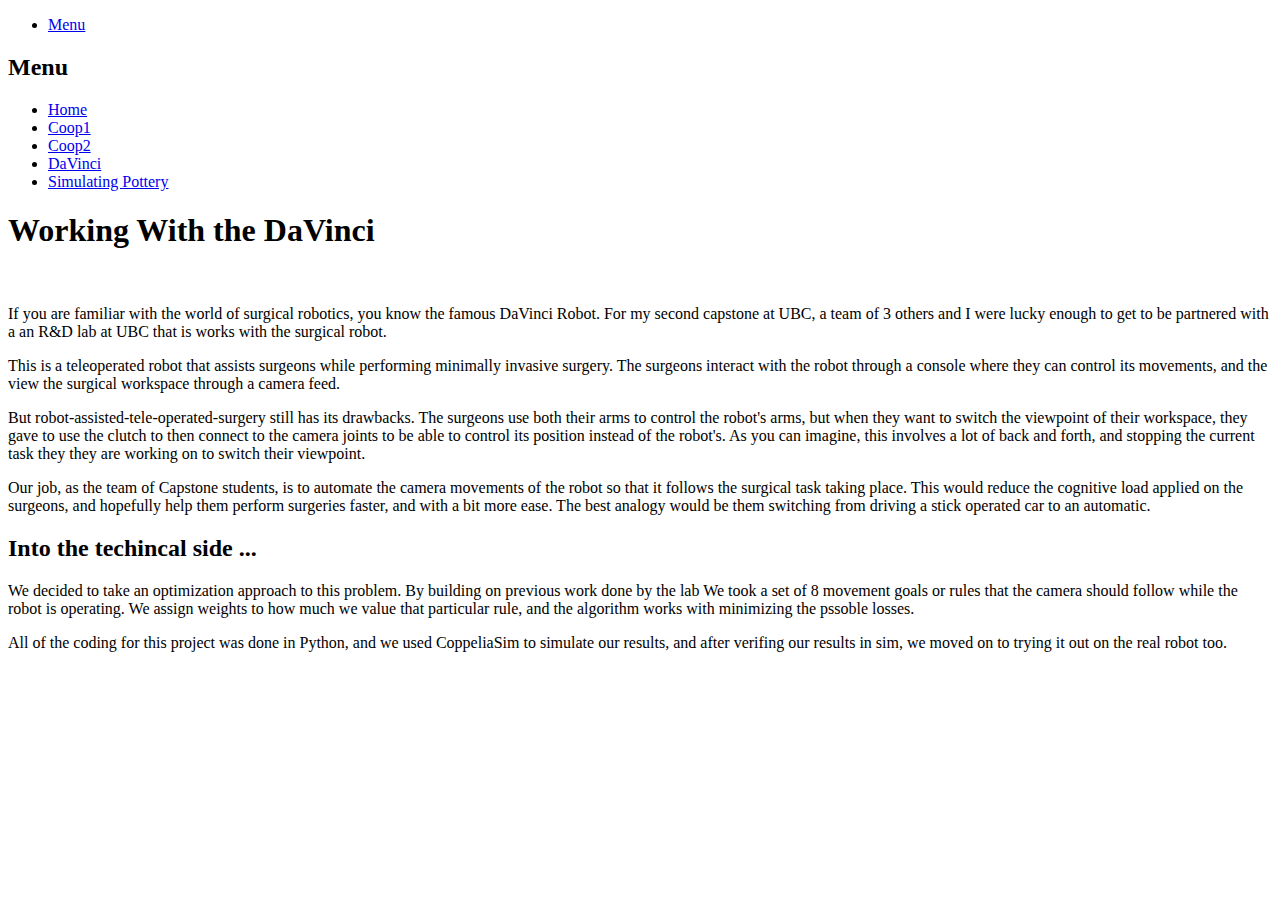
==== davinci.html @ befbf6a5 "Add files via upload" ====
<!DOCTYPE HTML>

<html>
	<head>
		<title>DaVinci</title>
		<meta charset="utf-8" />
		<meta name="viewport" content="width=device-width, initial-scale=1, user-scalable=no" />
		<link rel="stylesheet" href="assets/css/main.css" />
		<noscript><link rel="stylesheet" href="assets/css/noscript.css" /></noscript>
	</head>
	<body class="is-preload">
		<!-- Wrapper -->
			<div id="wrapper">

				<!-- Header -->
					<header id="header">
						<div class="inner">

								<!-- Nav -->
								<nav>
									<ul>
										<li><a href="#menu">Menu</a></li>
									</ul>
								</nav>

						</div>
					</header>

				<!-- Menu -->
				<nav id="menu">
					<h2>Menu</h2>
					<ul>
						<li><a href="index.html">Home</a></li>
						<li><a href="coop1.html">Coop1</a></li>
						<li><a href="coop2.html">Coop2</a></li>
						<li><a href="davinci.html">DaVinci</a></li>
						<li><a href="pottery.html">Simulating Pottery </a></li>
					</ul>
				</nav>

				<!-- Main -->
					<div id="main">
						<div class="inner">
							<h1>Working With the DaVinci </h1>
							<span class="image main"><img src="images/davinci.jpg" alt="" /></span>
							<p>If you are familiar with the world of surgical robotics, you know the famous DaVinci
                                Robot. For my second capstone at UBC, a team of 3 others and I were lucky enough to get to be 
                                partnered with a an R&D lab at UBC that is works with the surgical robot. 
                            </p>
							<p>This is a teleoperated robot that assists surgeons while performing minimally invasive surgery.
                                The surgeons interact with the robot through a console where they can control its movements, and 
                                the view the surgical workspace through a camera  feed. 
                            </p>
							<p>But robot-assisted-tele-operated-surgery still has its drawbacks. The surgeons use both their arms
                                to control the robot's arms, but when they want to switch the viewpoint of their workspace, they gave to 
                                use the clutch to then connect to the camera joints to be able to control its position instead of the robot's.
                                As you can imagine, this involves a lot of back and forth, and stopping the current task they they are working
                                on to switch their viewpoint. 
                            </p>
                            <p>Our job, as the team of Capstone students, is to automate the camera movements of the robot so that it follows
                                the surgical task taking place. This would reduce the cognitive load applied on the surgeons, and hopefully help them
                                perform surgeries faster, and with a bit more ease. The best analogy would be them switching from driving a stick operated car
                                to an automatic. 
                            </p>
                            <h2>Into the techincal side ... </h2>
                            <p> We decided to take an optimization approach to this problem. By building on previous work done by the lab 
                                We took a set of 8 movement goals or rules that the camera should follow while the robot is operating. We 
                                assign weights to how much we value that particular rule, and the algorithm works with minimizing the pssoble losses. </p>
                                <p> All of the coding for this project was done in Python, and we used CoppeliaSim to simulate our results, and 
                                    after verifing our results in sim, we moved on to trying it out on the real robot too.
                                </p>
						</div>
					</div>

				
			</div>

		<!-- Scripts -->
			<script src="assets/js/jquery.min.js"></script>
			<script src="assets/js/browser.min.js"></script>
			<script src="assets/js/breakpoints.min.js"></script>
			<script src="assets/js/util.js"></script>
			<script src="assets/js/main.js"></script>

	</body>
</html>
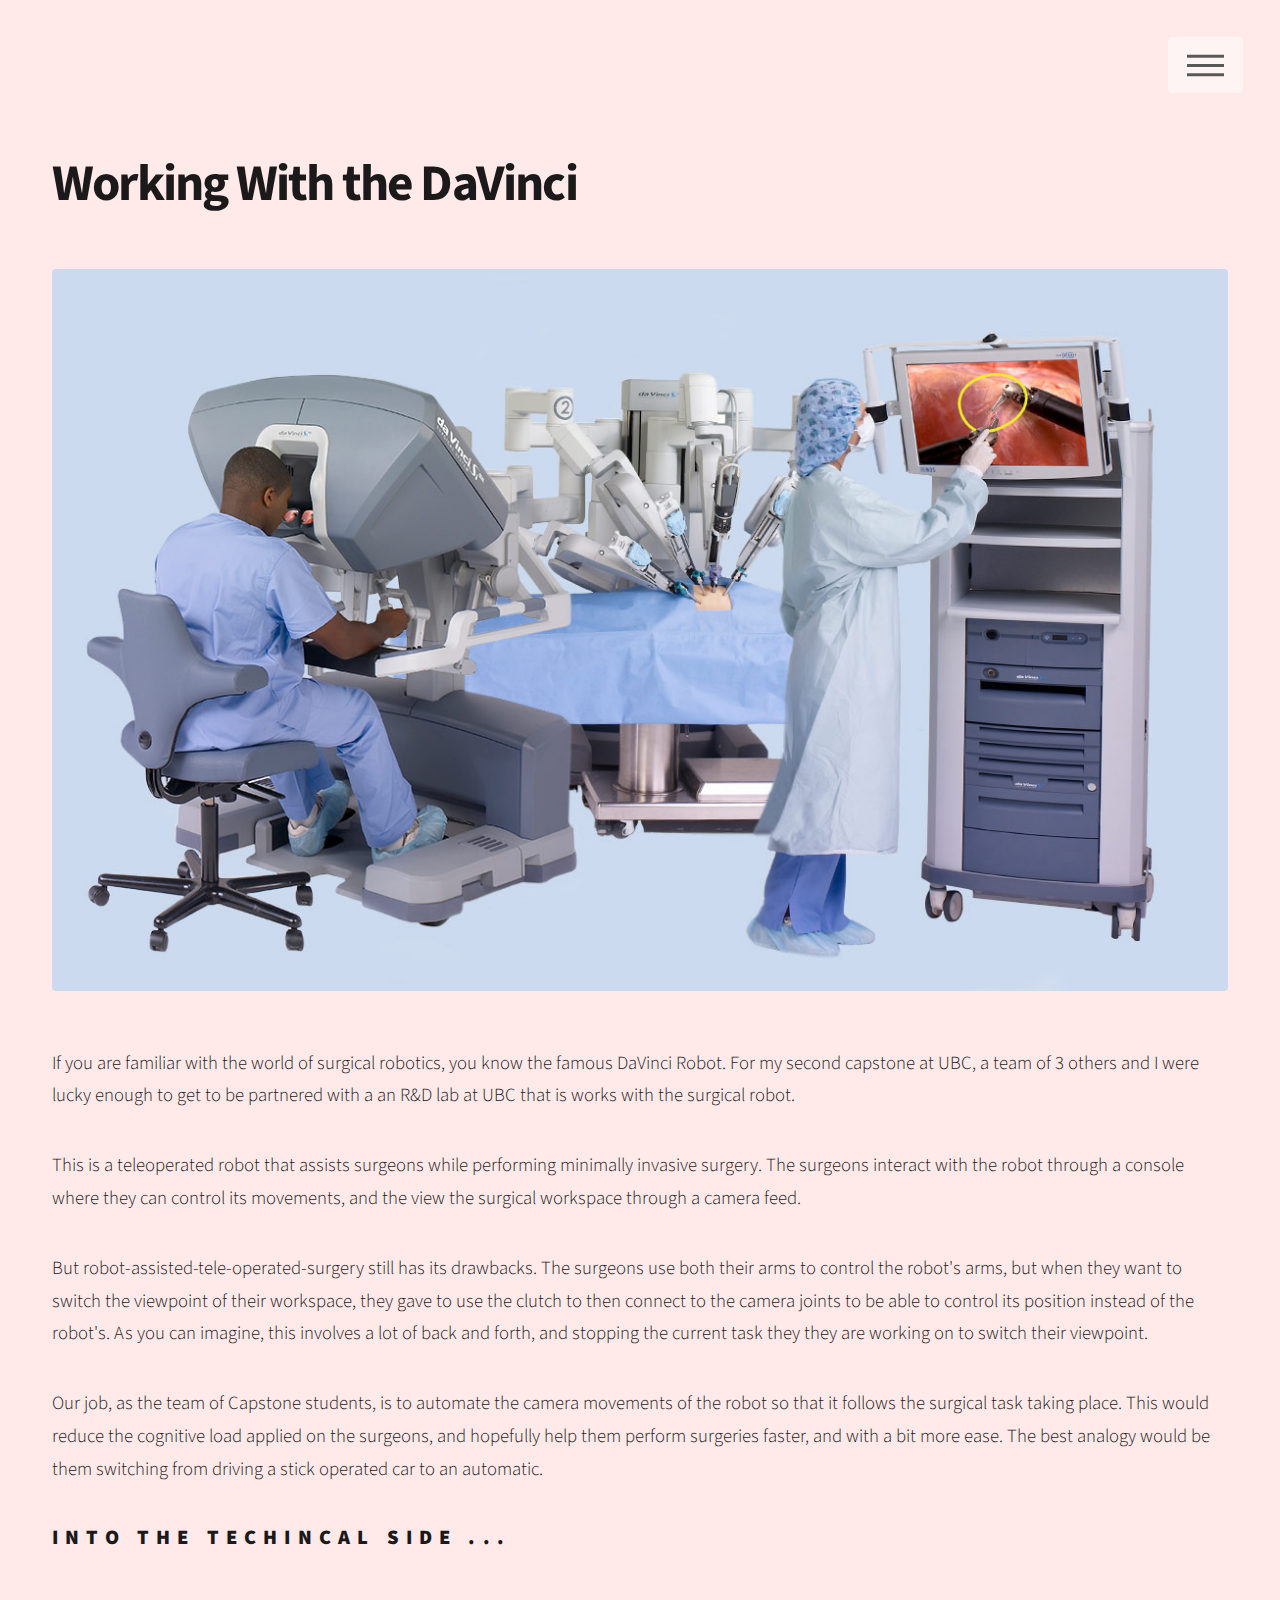
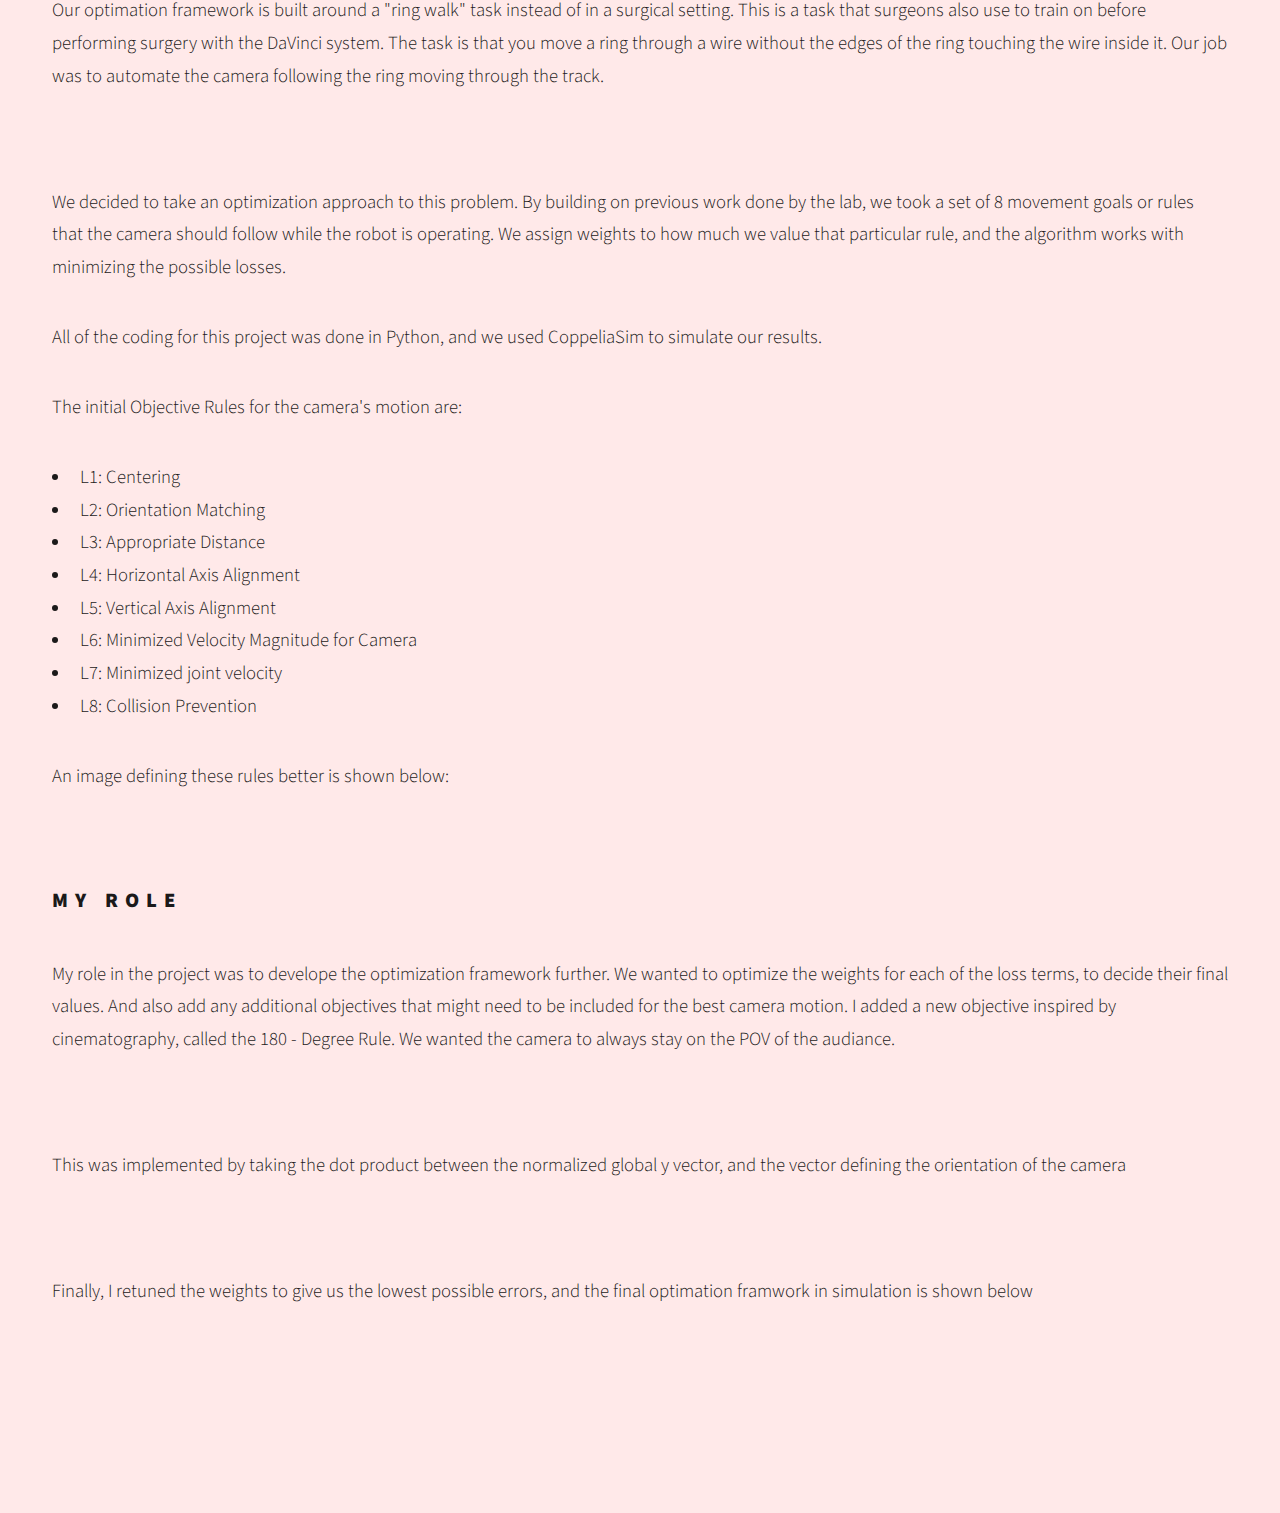
==== commit c9311346: "Add files via upload" ====
--- a/davinci.html
+++ b/davinci.html
@@ -63,12 +63,46 @@
                                 to an automatic. 
                             </p>
                             <h2>Into the techincal side ... </h2>
-                            <p> We decided to take an optimization approach to this problem. By building on previous work done by the lab 
-                                We took a set of 8 movement goals or rules that the camera should follow while the robot is operating. We 
-                                assign weights to how much we value that particular rule, and the algorithm works with minimizing the pssoble losses. </p>
-                                <p> All of the coding for this project was done in Python, and we used CoppeliaSim to simulate our results, and 
-                                    after verifing our results in sim, we moved on to trying it out on the real robot too.
+							<p> Our optimation framework is built around a "ring walk" task instead of in a surgical setting. This is a task that 
+								surgeons also use to train on before performing surgery with the DaVinci system. The task is that you move a ring 
+								through a wire without the edges of the ring touching the wire inside it. Our job was to automate the camera 
+								following the ring moving through the track. 
+							</p>
+							<span class="image main"><img src="images/ring_walk.svg" alt="" /></span>
+                            <p> We decided to take an optimization approach to this problem. By building on previous work done by the lab,  
+                                we took a set of 8 movement goals or rules that the camera should follow while the robot is operating. We 
+                                assign weights to how much we value that particular rule, and the algorithm works with minimizing the possible losses. </p>
+                                <p> All of the coding for this project was done in Python, and we used CoppeliaSim to simulate our results. </p>
+								<p>The initial Objective Rules for the camera's motion are:
+									<ul>
+										<li> L1: Centering</li>
+										<li> L2: Orientation Matching</li>
+										<li> L3: Appropriate Distance</li>
+										<li> L4: Horizontal Axis Alignment </li>
+										<li> L5: Vertical Axis Alignment</li>
+										<li> L6: Minimized Velocity Magnitude for Camera</li> 
+										<li> L7: Minimized joint velocity</li> 
+										<li> L8: Collision Prevention</li>
+									</ul>
+									<p> An image defining these rules better is shown below:</p>
+									<span class="image main"><img src="images/objectives.svg" alt="" /></span>
+							
+									
+									
                                 </p>
+								<h2>My Role </h2>
+								<p> My role in the project was to develope the optimization framework further. We wanted to optimize the weights
+									for each of the loss terms, to decide their final values. And also add any additional objectives that might
+									need to be included for the best camera motion. I added a new objective inspired by cinematography, called 
+									the 180 - Degree Rule.  We wanted the camera to always stay on the POV of the audiance. 
+									</p>
+									<span class="image main"><img src="images/180_degree.svg" alt="" /></span>
+								<p> This was implemented by taking the dot product between the normalized global y vector, and the vector defining
+									 the orientation of the camera</p>
+									 <span class="image main"><img src="images/dot_prod.svg" alt="" /></span>
+								<p> Finally, I retuned the weights to give us the lowest possible errors, and the final optimation framwork in 
+									simulation is shown below</p>
+									<span class="image main"><img src="images/overview.svg" alt="" /></span>
 						</div>
 					</div>
 
--- a/assets/css/main.css
+++ b/assets/css/main.css
@@ -0,0 +1,3347 @@
+@import url(fontawesome-all.min.css);
+@import url("https://fonts.googleapis.com/css?family=Source+Sans+Pro:300,700,900");
+
+/*
+	Phantom by HTML5 UP
+	html5up.net | @ajlkn
+	Free for personal and commercial use under the CCA 3.0 license (html5up.net/license)
+*/
+
+html, body, div, span, applet, object,
+iframe, h1, h2, h3, h4, h5, h6, p, blockquote,
+pre, a, abbr, acronym, address, big, cite,
+code, del, dfn, em, img, ins, kbd, q, s, samp,
+small, strike, strong, sub, sup, tt, var, b,
+u, i, center, dl, dt, dd, ol, ul, li, fieldset,
+form, label, legend, table, caption, tbody,
+tfoot, thead, tr, th, td, article, aside,
+canvas, details, embed, figure, figcaption,
+footer, header, hgroup, menu, nav, output, ruby,
+section, summary, time, mark, audio, video {
+	margin: 0;
+	padding: 0;
+	border: 0;
+	font-size: 70%;
+	font: inherit;
+	vertical-align: baseline;}
+
+article, aside, details, figcaption, figure,
+footer, header, hgroup, menu, nav, section {
+	display: block;}
+
+body {
+	line-height: 1;
+}
+
+ol, ul {
+	list-style: none;
+}
+
+blockquote, q {
+	quotes: none;
+}
+
+	blockquote:before, blockquote:after, q:before, q:after {
+		content: '';
+		content: none;
+	}
+
+table {
+	border-collapse: collapse;
+	border-spacing: 0;
+}
+
+body {
+	-webkit-text-size-adjust: none;
+}
+
+mark {
+	background-color: transparent;
+	color: inherit;
+}
+
+input::-moz-focus-inner {
+	border: 0;
+	padding: 0;
+}
+
+input, select, textarea {
+	-moz-appearance: none;
+	-webkit-appearance: none;
+	-ms-appearance: none;
+	appearance: none;
+}
+
+/* Basic */
+
+	@-ms-viewport {
+		width: device-width;
+	}
+
+	body {
+		-ms-overflow-style: scrollbar;
+	}
+
+	@media screen and (max-width: 480px) {
+
+		html, body {
+			min-width: 320px;
+		}
+
+	}
+
+	html {
+		box-sizing: border-box;
+	}
+
+	*, *:before, *:after {
+		box-sizing: inherit;
+	}
+
+	body {
+		background: #ffe9e9;
+	}
+
+		body.is-preload *, body.is-preload *:before, body.is-preload *:after {
+			-moz-animation: none !important;
+			-webkit-animation: none !important;
+			-ms-animation: none !important;
+			animation: none !important;
+			-moz-transition: none !important;
+			-webkit-transition: none !important;
+			-ms-transition: none !important;
+			transition: none !important;
+		}
+
+/* Type */
+
+	body, input, select, textarea {
+		color: #1b1919;
+		font-family: "Source Sans Pro", Helvetica, sans-serif;
+		font-size: 18pt;
+		font-weight: 300;
+		line-height: 1.75;
+	}
+
+		@media screen and (max-width: 1680px) {
+
+			body, input, select, textarea {
+				font-size: 16pt;
+			}
+
+		}
+
+		@media screen and (max-width: 1280px) {
+
+			body, input, select, textarea {
+				font-size: 14pt;
+			}
+
+		}
+
+	a {
+		-moz-transition: border-bottom-color 0.2s ease, color 0.2s ease;
+		-webkit-transition: border-bottom-color 0.2s ease, color 0.2s ease;
+		-ms-transition: border-bottom-color 0.2s ease, color 0.2s ease;
+		transition: border-bottom-color 0.2s ease, color 0.2s ease;
+		text-decoration: none;
+		color: #585858;
+		border-bottom: dotted 1px rgba(88, 88, 88, 0.5);
+	}
+
+		a:hover {
+			border-bottom-color: transparent;
+			color: #ffd3dd !important;
+		}
+
+	strong, b {
+		font-weight: 900;
+	}
+
+	em, i {
+		font-style: italic;
+	}
+
+	p {
+		margin: 0 0 2em 0;
+		font-size: 14pt;
+	}
+
+	h1 {
+		font-size: 2.75em;
+		font-weight: 700;
+		line-height: 1.3;
+		margin: 0 0 1em 0;
+		letter-spacing: -0.035em;
+	}
+
+		h1 a {
+			color: inherit;
+		}
+
+		@media screen and (max-width: 736px) {
+
+			h1 {
+				font-size: 2em;
+				margin: 0 0 1em 0;
+			}
+
+		}
+
+		@media screen and (max-width: 360px) {
+
+			h1 {
+				font-size: 1.75em;
+			}
+
+		}
+
+	h2, h3, h4, h5, h6 {
+		font-weight: 900;
+		line-height: 1.5;
+		margin: 0 0 2em 0;
+		text-transform: uppercase;
+		letter-spacing: 0.35em;
+	}
+
+		h2 a, h3 a, h4 a, h5 a, h6 a {
+			color: inherit;
+		}
+
+	h2 {
+		font-size: 1.1em;
+	}
+
+	h3 {
+		font-size: 1em;
+	}
+
+	h4 {
+		font-size: 0.8em;
+	}
+
+	h5 {
+		font-size: 0.8em;
+	}
+
+	h6 {
+		font-size: 0.8em;
+	}
+
+	@media screen and (max-width: 980px) {
+
+		h1 br, h2 br, h3 br, h4 br, h5 br, h6 br {
+			display: none;
+		}
+
+	}
+
+	@media screen and (max-width: 736px) {
+
+		h2 {
+			font-size: 1em;
+		}
+
+		h3 {
+			font-size: 0.8em;
+		}
+
+	}
+
+	sub {
+		font-size: 0.8em;
+		position: relative;
+		top: 0.5em;
+	}
+
+	sup {
+		font-size: 0.8em;
+		position: relative;
+		top: -0.5em;
+	}
+
+	blockquote {
+		border-left: solid 4px #c9c9c9;
+		font-style: italic;
+		margin: 0 0 2em 0;
+		padding: 0.5em 0 0.5em 2em;
+	}
+
+	code {
+		background: rgba(144, 144, 144, 0.075);
+		border-radius: 4px;
+		border: solid 1px #c9c9c9;
+		font-family: "Courier New", monospace;
+		font-size: 0.9em;
+		margin: 0 0.25em;
+		padding: 0.25em 0.65em;
+	}
+
+	pre {
+		-webkit-overflow-scrolling: touch;
+		font-family: "Courier New", monospace;
+		font-size: 0.9em;
+		margin: 0 0 2em 0;
+	}
+
+		pre code {
+			display: block;
+			line-height: 1.75;
+			padding: 1em 1.5em;
+			overflow-x: auto;
+		}
+
+	hr {
+		border: 0;
+		border-bottom: solid 1px #c9c9c9;
+		margin: 2em 0;
+	}
+
+		hr.major {
+			margin: 3em 0;
+		}
+
+	.align-left {
+		text-align: left;
+	}
+
+	.align-center {
+		text-align: center;
+	}
+
+	.align-right {
+		text-align: right;
+	}
+
+/* Row */
+
+	.row {
+		display: flex;
+		flex-wrap: wrap;
+		box-sizing: border-box;
+		align-items: stretch;
+	}
+
+		.row > * {
+			box-sizing: border-box;
+		}
+
+		.row.gtr-uniform > * > :last-child {
+			margin-bottom: 0;
+		}
+
+		.row.aln-left {
+			justify-content: flex-start;
+		}
+
+		.row.aln-center {
+			justify-content: center;
+		}
+
+		.row.aln-right {
+			justify-content: flex-end;
+		}
+
+		.row.aln-top {
+			align-items: flex-start;
+		}
+
+		.row.aln-middle {
+			align-items: center;
+		}
+
+		.row.aln-bottom {
+			align-items: flex-end;
+		}
+
+		.row > .imp {
+			order: -1;
+		}
+
+		.row > .col-1 {
+			width: 8.33333%;
+		}
+
+		.row > .off-1 {
+			margin-left: 8.33333%;
+		}
+
+		.row > .col-2 {
+			width: 16.66667%;
+		}
+
+		.row > .off-2 {
+			margin-left: 16.66667%;
+		}
+
+		.row > .col-3 {
+			width: 25%;
+		}
+
+		.row > .off-3 {
+			margin-left: 25%;
+		}
+
+		.row > .col-4 {
+			width: 33.33333%;
+		}
+
+		.row > .off-4 {
+			margin-left: 33.33333%;
+		}
+
+		.row > .col-5 {
+			width: 41.66667%;
+		}
+
+		.row > .off-5 {
+			margin-left: 41.66667%;
+		}
+
+		.row > .col-6 {
+			width: 50%;
+		}
+
+		.row > .off-6 {
+			margin-left: 50%;
+		}
+
+		.row > .col-7 {
+			width: 58.33333%;
+		}
+
+		.row > .off-7 {
+			margin-left: 58.33333%;
+		}
+
+		.row > .col-8 {
+			width: 66.66667%;
+		}
+
+		.row > .off-8 {
+			margin-left: 66.66667%;
+		}
+
+		.row > .col-9 {
+			width: 75%;
+		}
+
+		.row > .off-9 {
+			margin-left: 75%;
+		}
+
+		.row > .col-10 {
+			width: 83.33333%;
+		}
+
+		.row > .off-10 {
+			margin-left: 83.33333%;
+		}
+
+		.row > .col-11 {
+			width: 91.66667%;
+		}
+
+		.row > .off-11 {
+			margin-left: 91.66667%;
+		}
+
+		.row > .col-12 {
+			width: 100%;
+		}
+
+		.row > .off-12 {
+			margin-left: 100%;
+		}
+
+		.row.gtr-0 {
+			margin-top: 0;
+			margin-left: 0em;
+		}
+
+			.row.gtr-0 > * {
+				padding: 0 0 0 0em;
+			}
+
+			.row.gtr-0.gtr-uniform {
+				margin-top: 0em;
+			}
+
+				.row.gtr-0.gtr-uniform > * {
+					padding-top: 0em;
+				}
+
+		.row.gtr-25 {
+			margin-top: 0;
+			margin-left: -0.5em;
+		}
+
+			.row.gtr-25 > * {
+				padding: 0 0 0 0.5em;
+			}
+
+			.row.gtr-25.gtr-uniform {
+				margin-top: -0.5em;
+			}
+
+				.row.gtr-25.gtr-uniform > * {
+					padding-top: 0.5em;
+				}
+
+		.row.gtr-50 {
+			margin-top: 0;
+			margin-left: -1em;
+		}
+
+			.row.gtr-50 > * {
+				padding: 0 0 0 1em;
+			}
+
+			.row.gtr-50.gtr-uniform {
+				margin-top: -1em;
+			}
+
+				.row.gtr-50.gtr-uniform > * {
+					padding-top: 1em;
+				}
+
+		.row {
+			margin-top: 0;
+			margin-left: -2em;
+		}
+
+			.row > * {
+				padding: 0 0 0 2em;
+			}
+
+			.row.gtr-uniform {
+				margin-top: -2em;
+			}
+
+				.row.gtr-uniform > * {
+					padding-top: 2em;
+				}
+
+		.row.gtr-150 {
+			margin-top: 0;
+			margin-left: -3em;
+		}
+
+			.row.gtr-150 > * {
+				padding: 0 0 0 3em;
+			}
+
+			.row.gtr-150.gtr-uniform {
+				margin-top: -3em;
+			}
+
+				.row.gtr-150.gtr-uniform > * {
+					padding-top: 3em;
+				}
+
+		.row.gtr-200 {
+			margin-top: 0;
+			margin-left: -4em;
+		}
+
+			.row.gtr-200 > * {
+				padding: 0 0 0 4em;
+			}
+
+			.row.gtr-200.gtr-uniform {
+				margin-top: -4em;
+			}
+
+				.row.gtr-200.gtr-uniform > * {
+					padding-top: 4em;
+				}
+
+		@media screen and (max-width: 1680px) {
+
+			.row {
+				display: flex;
+				flex-wrap: wrap;
+				box-sizing: border-box;
+				align-items: stretch;
+			}
+
+				.row > * {
+					box-sizing: border-box;
+				}
+
+				.row.gtr-uniform > * > :last-child {
+					margin-bottom: 0;
+				}
+
+				.row.aln-left {
+					justify-content: flex-start;
+				}
+
+				.row.aln-center {
+					justify-content: center;
+				}
+
+				.row.aln-right {
+					justify-content: flex-end;
+				}
+
+				.row.aln-top {
+					align-items: flex-start;
+				}
+
+				.row.aln-middle {
+					align-items: center;
+				}
+
+				.row.aln-bottom {
+					align-items: flex-end;
+				}
+
+				.row > .imp-xlarge {
+					order: -1;
+				}
+
+				.row > .col-1-xlarge {
+					width: 8.33333%;
+				}
+
+				.row > .off-1-xlarge {
+					margin-left: 8.33333%;
+				}
+
+				.row > .col-2-xlarge {
+					width: 16.66667%;
+				}
+
+				.row > .off-2-xlarge {
+					margin-left: 16.66667%;
+				}
+
+				.row > .col-3-xlarge {
+					width: 25%;
+				}
+
+				.row > .off-3-xlarge {
+					margin-left: 25%;
+				}
+
+				.row > .col-4-xlarge {
+					width: 33.33333%;
+				}
+
+				.row > .off-4-xlarge {
+					margin-left: 33.33333%;
+				}
+
+				.row > .col-5-xlarge {
+					width: 41.66667%;
+				}
+
+				.row > .off-5-xlarge {
+					margin-left: 41.66667%;
+				}
+
+				.row > .col-6-xlarge {
+					width: 50%;
+				}
+
+				.row > .off-6-xlarge {
+					margin-left: 50%;
+				}
+
+				.row > .col-7-xlarge {
+					width: 58.33333%;
+				}
+
+				.row > .off-7-xlarge {
+					margin-left: 58.33333%;
+				}
+
+				.row > .col-8-xlarge {
+					width: 66.66667%;
+				}
+
+				.row > .off-8-xlarge {
+					margin-left: 66.66667%;
+				}
+
+				.row > .col-9-xlarge {
+					width: 75%;
+				}
+
+				.row > .off-9-xlarge {
+					margin-left: 75%;
+				}
+
+				.row > .col-10-xlarge {
+					width: 83.33333%;
+				}
+
+				.row > .off-10-xlarge {
+					margin-left: 83.33333%;
+				}
+
+				.row > .col-11-xlarge {
+					width: 91.66667%;
+				}
+
+				.row > .off-11-xlarge {
+					margin-left: 91.66667%;
+				}
+
+				.row > .col-12-xlarge {
+					width: 100%;
+				}
+
+				.row > .off-12-xlarge {
+					margin-left: 100%;
+				}
+
+				.row.gtr-0 {
+					margin-top: 0;
+					margin-left: 0em;
+				}
+
+					.row.gtr-0 > * {
+						padding: 0 0 0 0em;
+					}
+
+					.row.gtr-0.gtr-uniform {
+						margin-top: 0em;
+					}
+
+						.row.gtr-0.gtr-uniform > * {
+							padding-top: 0em;
+						}
+
+				.row.gtr-25 {
+					margin-top: 0;
+					margin-left: -0.5em;
+				}
+
+					.row.gtr-25 > * {
+						padding: 0 0 0 0.5em;
+					}
+
+					.row.gtr-25.gtr-uniform {
+						margin-top: -0.5em;
+					}
+
+						.row.gtr-25.gtr-uniform > * {
+							padding-top: 0.5em;
+						}
+
+				.row.gtr-50 {
+					margin-top: 0;
+					margin-left: -1em;
+				}
+
+					.row.gtr-50 > * {
+						padding: 0 0 0 1em;
+					}
+
+					.row.gtr-50.gtr-uniform {
+						margin-top: -1em;
+					}
+
+						.row.gtr-50.gtr-uniform > * {
+							padding-top: 1em;
+						}
+
+				.row {
+					margin-top: 0;
+					margin-left: -2em;
+				}
+
+					.row > * {
+						padding: 0 0 0 2em;
+					}
+
+					.row.gtr-uniform {
+						margin-top: -2em;
+					}
+
+						.row.gtr-uniform > * {
+							padding-top: 2em;
+						}
+
+				.row.gtr-150 {
+					margin-top: 0;
+					margin-left: -3em;
+				}
+
+					.row.gtr-150 > * {
+						padding: 0 0 0 3em;
+					}
+
+					.row.gtr-150.gtr-uniform {
+						margin-top: -3em;
+					}
+
+						.row.gtr-150.gtr-uniform > * {
+							padding-top: 3em;
+						}
+
+				.row.gtr-200 {
+					margin-top: 0;
+					margin-left: -4em;
+				}
+
+					.row.gtr-200 > * {
+						padding: 0 0 0 4em;
+					}
+
+					.row.gtr-200.gtr-uniform {
+						margin-top: -4em;
+					}
+
+						.row.gtr-200.gtr-uniform > * {
+							padding-top: 4em;
+						}
+
+		}
+
+		@media screen and (max-width: 1280px) {
+
+			.row {
+				display: flex;
+				flex-wrap: wrap;
+				box-sizing: border-box;
+				align-items: stretch;
+			}
+
+				.row > * {
+					box-sizing: border-box;
+				}
+
+				.row.gtr-uniform > * > :last-child {
+					margin-bottom: 0;
+				}
+
+				.row.aln-left {
+					justify-content: flex-start;
+				}
+
+				.row.aln-center {
+					justify-content: center;
+				}
+
+				.row.aln-right {
+					justify-content: flex-end;
+				}
+
+				.row.aln-top {
+					align-items: flex-start;
+				}
+
+				.row.aln-middle {
+					align-items: center;
+				}
+
+				.row.aln-bottom {
+					align-items: flex-end;
+				}
+
+				.row > .imp-large {
+					order: -1;
+				}
+
+				.row > .col-1-large {
+					width: 8.33333%;
+				}
+
+				.row > .off-1-large {
+					margin-left: 8.33333%;
+				}
+
+				.row > .col-2-large {
+					width: 16.66667%;
+				}
+
+				.row > .off-2-large {
+					margin-left: 16.66667%;
+				}
+
+				.row > .col-3-large {
+					width: 25%;
+				}
+
+				.row > .off-3-large {
+					margin-left: 25%;
+				}
+
+				.row > .col-4-large {
+					width: 33.33333%;
+				}
+
+				.row > .off-4-large {
+					margin-left: 33.33333%;
+				}
+
+				.row > .col-5-large {
+					width: 41.66667%;
+				}
+
+				.row > .off-5-large {
+					margin-left: 41.66667%;
+				}
+
+				.row > .col-6-large {
+					width: 50%;
+				}
+
+				.row > .off-6-large {
+					margin-left: 50%;
+				}
+
+				.row > .col-7-large {
+					width: 58.33333%;
+				}
+
+				.row > .off-7-large {
+					margin-left: 58.33333%;
+				}
+
+				.row > .col-8-large {
+					width: 66.66667%;
+				}
+
+				.row > .off-8-large {
+					margin-left: 66.66667%;
+				}
+
+				.row > .col-9-large {
+					width: 75%;
+				}
+
+				.row > .off-9-large {
+					margin-left: 75%;
+				}
+
+				.row > .col-10-large {
+					width: 83.33333%;
+				}
+
+				.row > .off-10-large {
+					margin-left: 83.33333%;
+				}
+
+				.row > .col-11-large {
+					width: 91.66667%;
+				}
+
+				.row > .off-11-large {
+					margin-left: 91.66667%;
+				}
+
+				.row > .col-12-large {
+					width: 100%;
+				}
+
+				.row > .off-12-large {
+					margin-left: 100%;
+				}
+
+				.row.gtr-0 {
+					margin-top: 0;
+					margin-left: 0em;
+				}
+
+					.row.gtr-0 > * {
+						padding: 0 0 0 0em;
+					}
+
+					.row.gtr-0.gtr-uniform {
+						margin-top: 0em;
+					}
+
+						.row.gtr-0.gtr-uniform > * {
+							padding-top: 0em;
+						}
+
+				.row.gtr-25 {
+					margin-top: 0;
+					margin-left: -0.5em;
+				}
+
+					.row.gtr-25 > * {
+						padding: 0 0 0 0.5em;
+					}
+
+					.row.gtr-25.gtr-uniform {
+						margin-top: -0.5em;
+					}
+
+						.row.gtr-25.gtr-uniform > * {
+							padding-top: 0.5em;
+						}
+
+				.row.gtr-50 {
+					margin-top: 0;
+					margin-left: -1em;
+				}
+
+					.row.gtr-50 > * {
+						padding: 0 0 0 1em;
+					}
+
+					.row.gtr-50.gtr-uniform {
+						margin-top: -1em;
+					}
+
+						.row.gtr-50.gtr-uniform > * {
+							padding-top: 1em;
+						}
+
+				.row {
+					margin-top: 0;
+					margin-left: -2em;
+				}
+
+					.row > * {
+						padding: 0 0 0 2em;
+					}
+
+					.row.gtr-uniform {
+						margin-top: -2em;
+					}
+
+						.row.gtr-uniform > * {
+							padding-top: 2em;
+						}
+
+				.row.gtr-150 {
+					margin-top: 0;
+					margin-left: -3em;
+				}
+
+					.row.gtr-150 > * {
+						padding: 0 0 0 3em;
+					}
+
+					.row.gtr-150.gtr-uniform {
+						margin-top: -3em;
+					}
+
+						.row.gtr-150.gtr-uniform > * {
+							padding-top: 3em;
+						}
+
+				.row.gtr-200 {
+					margin-top: 0;
+					margin-left: -4em;
+				}
+
+					.row.gtr-200 > * {
+						padding: 0 0 0 4em;
+					}
+
+					.row.gtr-200.gtr-uniform {
+						margin-top: -4em;
+					}
+
+						.row.gtr-200.gtr-uniform > * {
+							padding-top: 4em;
+						}
+
+		}
+
+		@media screen and (max-width: 980px) {
+
+			.row {
+				display: flex;
+				flex-wrap: wrap;
+				box-sizing: border-box;
+				align-items: stretch;
+			}
+
+				.row > * {
+					box-sizing: border-box;
+				}
+
+				.row.gtr-uniform > * > :last-child {
+					margin-bottom: 0;
+				}
+
+				.row.aln-left {
+					justify-content: flex-start;
+				}
+
+				.row.aln-center {
+					justify-content: center;
+				}
+
+				.row.aln-right {
+					justify-content: flex-end;
+				}
+
+				.row.aln-top {
+					align-items: flex-start;
+				}
+
+				.row.aln-middle {
+					align-items: center;
+				}
+
+				.row.aln-bottom {
+					align-items: flex-end;
+				}
+
+				.row > .imp-medium {
+					order: -1;
+				}
+
+				.row > .col-1-medium {
+					width: 8.33333%;
+				}
+
+				.row > .off-1-medium {
+					margin-left: 8.33333%;
+				}
+
+				.row > .col-2-medium {
+					width: 16.66667%;
+				}
+
+				.row > .off-2-medium {
+					margin-left: 16.66667%;
+				}
+
+				.row > .col-3-medium {
+					width: 25%;
+				}
+
+				.row > .off-3-medium {
+					margin-left: 25%;
+				}
+
+				.row > .col-4-medium {
+					width: 33.33333%;
+				}
+
+				.row > .off-4-medium {
+					margin-left: 33.33333%;
+				}
+
+				.row > .col-5-medium {
+					width: 41.66667%;
+				}
+
+				.row > .off-5-medium {
+					margin-left: 41.66667%;
+				}
+
+				.row > .col-6-medium {
+					width: 50%;
+				}
+
+				.row > .off-6-medium {
+					margin-left: 50%;
+				}
+
+				.row > .col-7-medium {
+					width: 58.33333%;
+				}
+
+				.row > .off-7-medium {
+					margin-left: 58.33333%;
+				}
+
+				.row > .col-8-medium {
+					width: 66.66667%;
+				}
+
+				.row > .off-8-medium {
+					margin-left: 66.66667%;
+				}
+
+				.row > .col-9-medium {
+					width: 75%;
+				}
+
+				.row > .off-9-medium {
+					margin-left: 75%;
+				}
+
+				.row > .col-10-medium {
+					width: 83.33333%;
+				}
+
+				.row > .off-10-medium {
+					margin-left: 83.33333%;
+				}
+
+				.row > .col-11-medium {
+					width: 91.66667%;
+				}
+
+				.row > .off-11-medium {
+					margin-left: 91.66667%;
+				}
+
+				.row > .col-12-medium {
+					width: 100%;
+				}
+
+				.row > .off-12-medium {
+					margin-left: 100%;
+				}
+
+				.row.gtr-0 {
+					margin-top: 0;
+					margin-left: 0em;
+				}
+
+					.row.gtr-0 > * {
+						padding: 0 0 0 0em;
+					}
+
+					.row.gtr-0.gtr-uniform {
+						margin-top: 0em;
+					}
+
+						.row.gtr-0.gtr-uniform > * {
+							padding-top: 0em;
+						}
+
+				.row.gtr-25 {
+					margin-top: 0;
+					margin-left: -0.375em;
+				}
+
+					.row.gtr-25 > * {
+						padding: 0 0 0 0.375em;
+					}
+
+					.row.gtr-25.gtr-uniform {
+						margin-top: -0.375em;
+					}
+
+						.row.gtr-25.gtr-uniform > * {
+							padding-top: 0.375em;
+						}
+
+				.row.gtr-50 {
+					margin-top: 0;
+					margin-left: -0.75em;
+				}
+
+					.row.gtr-50 > * {
+						padding: 0 0 0 0.75em;
+					}
+
+					.row.gtr-50.gtr-uniform {
+						margin-top: -0.75em;
+					}
+
+						.row.gtr-50.gtr-uniform > * {
+							padding-top: 0.75em;
+						}
+
+				.row {
+					margin-top: 0;
+					margin-left: -1.5em;
+				}
+
+					.row > * {
+						padding: 0 0 0 1.5em;
+					}
+
+					.row.gtr-uniform {
+						margin-top: -1.5em;
+					}
+
+						.row.gtr-uniform > * {
+							padding-top: 1.5em;
+						}
+
+				.row.gtr-150 {
+					margin-top: 0;
+					margin-left: -2.25em;
+				}
+
+					.row.gtr-150 > * {
+						padding: 0 0 0 2.25em;
+					}
+
+					.row.gtr-150.gtr-uniform {
+						margin-top: -2.25em;
+					}
+
+						.row.gtr-150.gtr-uniform > * {
+							padding-top: 2.25em;
+						}
+
+				.row.gtr-200 {
+					margin-top: 0;
+					margin-left: -3em;
+				}
+
+					.row.gtr-200 > * {
+						padding: 0 0 0 3em;
+					}
+
+					.row.gtr-200.gtr-uniform {
+						margin-top: -3em;
+					}
+
+						.row.gtr-200.gtr-uniform > * {
+							padding-top: 3em;
+						}
+
+		}
+
+		@media screen and (max-width: 736px) {
+
+			.row {
+				display: flex;
+				flex-wrap: wrap;
+				box-sizing: border-box;
+				align-items: stretch;
+			}
+
+				.row > * {
+					box-sizing: border-box;
+				}
+
+				.row.gtr-uniform > * > :last-child {
+					margin-bottom: 0;
+				}
+
+				.row.aln-left {
+					justify-content: flex-start;
+				}
+
+				.row.aln-center {
+					justify-content: center;
+				}
+
+				.row.aln-right {
+					justify-content: flex-end;
+				}
+
+				.row.aln-top {
+					align-items: flex-start;
+				}
+
+				.row.aln-middle {
+					align-items: center;
+				}
+
+				.row.aln-bottom {
+					align-items: flex-end;
+				}
+
+				.row > .imp-small {
+					order: -1;
+				}
+
+				.row > .col-1-small {
+					width: 8.33333%;
+				}
+
+				.row > .off-1-small {
+					margin-left: 8.33333%;
+				}
+
+				.row > .col-2-small {
+					width: 16.66667%;
+				}
+
+				.row > .off-2-small {
+					margin-left: 16.66667%;
+				}
+
+				.row > .col-3-small {
+					width: 25%;
+				}
+
+				.row > .off-3-small {
+					margin-left: 25%;
+				}
+
+				.row > .col-4-small {
+					width: 33.33333%;
+				}
+
+				.row > .off-4-small {
+					margin-left: 33.33333%;
+				}
+
+				.row > .col-5-small {
+					width: 41.66667%;
+				}
+
+				.row > .off-5-small {
+					margin-left: 41.66667%;
+				}
+
+				.row > .col-6-small {
+					width: 50%;
+				}
+
+				.row > .off-6-small {
+					margin-left: 50%;
+				}
+
+				.row > .col-7-small {
+					width: 58.33333%;
+				}
+
+				.row > .off-7-small {
+					margin-left: 58.33333%;
+				}
+
+				.row > .col-8-small {
+					width: 66.66667%;
+				}
+
+				.row > .off-8-small {
+					margin-left: 66.66667%;
+				}
+
+				.row > .col-9-small {
+					width: 75%;
+				}
+
+				.row > .off-9-small {
+					margin-left: 75%;
+				}
+
+				.row > .col-10-small {
+					width: 83.33333%;
+				}
+
+				.row > .off-10-small {
+					margin-left: 83.33333%;
+				}
+
+				.row > .col-11-small {
+					width: 91.66667%;
+				}
+
+				.row > .off-11-small {
+					margin-left: 91.66667%;
+				}
+
+				.row > .col-12-small {
+					width: 100%;
+				}
+
+				.row > .off-12-small {
+					margin-left: 100%;
+				}
+
+				.row.gtr-0 {
+					margin-top: 0;
+					margin-left: 0em;
+				}
+
+					.row.gtr-0 > * {
+						padding: 0 0 0 0em;
+					}
+
+					.row.gtr-0.gtr-uniform {
+						margin-top: 0em;
+					}
+
+						.row.gtr-0.gtr-uniform > * {
+							padding-top: 0em;
+						}
+
+				.row.gtr-25 {
+					margin-top: 0;
+					margin-left: -0.25em;
+				}
+
+					.row.gtr-25 > * {
+						padding: 0 0 0 0.25em;
+					}
+
+					.row.gtr-25.gtr-uniform {
+						margin-top: -0.25em;
+					}
+
+						.row.gtr-25.gtr-uniform > * {
+							padding-top: 0.25em;
+						}
+
+				.row.gtr-50 {
+					margin-top: 0;
+					margin-left: -0.5em;
+				}
+
+					.row.gtr-50 > * {
+						padding: 0 0 0 0.5em;
+					}
+
+					.row.gtr-50.gtr-uniform {
+						margin-top: -0.5em;
+					}
+
+						.row.gtr-50.gtr-uniform > * {
+							padding-top: 0.5em;
+						}
+
+				.row {
+					margin-top: 0;
+					margin-left: -1em;
+				}
+
+					.row > * {
+						padding: 0 0 0 1em;
+					}
+
+					.row.gtr-uniform {
+						margin-top: -1em;
+					}
+
+						.row.gtr-uniform > * {
+							padding-top: 1em;
+						}
+
+				.row.gtr-150 {
+					margin-top: 0;
+					margin-left: -1.5em;
+				}
+
+					.row.gtr-150 > * {
+						padding: 0 0 0 1.5em;
+					}
+
+					.row.gtr-150.gtr-uniform {
+						margin-top: -1.5em;
+					}
+
+						.row.gtr-150.gtr-uniform > * {
+							padding-top: 1.5em;
+						}
+
+				.row.gtr-200 {
+					margin-top: 0;
+					margin-left: -2em;
+				}
+
+					.row.gtr-200 > * {
+						padding: 0 0 0 2em;
+					}
+
+					.row.gtr-200.gtr-uniform {
+						margin-top: -2em;
+					}
+
+						.row.gtr-200.gtr-uniform > * {
+							padding-top: 2em;
+						}
+
+		}
+
+		@media screen and (max-width: 480px) {
+
+			.row {
+				display: flex;
+				flex-wrap: wrap;
+				box-sizing: border-box;
+				align-items: stretch;
+			}
+
+				.row > * {
+					box-sizing: border-box;
+				}
+
+				.row.gtr-uniform > * > :last-child {
+					margin-bottom: 0;
+				}
+
+				.row.aln-left {
+					justify-content: flex-start;
+				}
+
+				.row.aln-center {
+					justify-content: center;
+				}
+
+				.row.aln-right {
+					justify-content: flex-end;
+				}
+
+				.row.aln-top {
+					align-items: flex-start;
+				}
+
+				.row.aln-middle {
+					align-items: center;
+				}
+
+				.row.aln-bottom {
+					align-items: flex-end;
+				}
+
+				.row > .imp-xsmall {
+					order: -1;
+				}
+
+				.row > .col-1-xsmall {
+					width: 8.33333%;
+				}
+
+				.row > .off-1-xsmall {
+					margin-left: 8.33333%;
+				}
+
+				.row > .col-2-xsmall {
+					width: 16.66667%;
+				}
+
+				.row > .off-2-xsmall {
+					margin-left: 16.66667%;
+				}
+
+				.row > .col-3-xsmall {
+					width: 25%;
+				}
+
+				.row > .off-3-xsmall {
+					margin-left: 25%;
+				}
+
+				.row > .col-4-xsmall {
+					width: 33.33333%;
+				}
+
+				.row > .off-4-xsmall {
+					margin-left: 33.33333%;
+				}
+
+				.row > .col-5-xsmall {
+					width: 41.66667%;
+				}
+
+				.row > .off-5-xsmall {
+					margin-left: 41.66667%;
+				}
+
+				.row > .col-6-xsmall {
+					width: 50%;
+				}
+
+				.row > .off-6-xsmall {
+					margin-left: 50%;
+				}
+
+				.row > .col-7-xsmall {
+					width: 58.33333%;
+				}
+
+				.row > .off-7-xsmall {
+					margin-left: 58.33333%;
+				}
+
+				.row > .col-8-xsmall {
+					width: 66.66667%;
+				}
+
+				.row > .off-8-xsmall {
+					margin-left: 66.66667%;
+				}
+
+				.row > .col-9-xsmall {
+					width: 75%;
+				}
+
+				.row > .off-9-xsmall {
+					margin-left: 75%;
+				}
+
+				.row > .col-10-xsmall {
+					width: 83.33333%;
+				}
+
+				.row > .off-10-xsmall {
+					margin-left: 83.33333%;
+				}
+
+				.row > .col-11-xsmall {
+					width: 91.66667%;
+				}
+
+				.row > .off-11-xsmall {
+					margin-left: 91.66667%;
+				}
+
+				.row > .col-12-xsmall {
+					width: 100%;
+				}
+
+				.row > .off-12-xsmall {
+					margin-left: 100%;
+				}
+
+				.row.gtr-0 {
+					margin-top: 0;
+					margin-left: 0em;
+				}
+
+					.row.gtr-0 > * {
+						padding: 0 0 0 0em;
+					}
+
+					.row.gtr-0.gtr-uniform {
+						margin-top: 0em;
+					}
+
+						.row.gtr-0.gtr-uniform > * {
+							padding-top: 0em;
+						}
+
+				.row.gtr-25 {
+					margin-top: 0;
+					margin-left: -0.25em;
+				}
+
+					.row.gtr-25 > * {
+						padding: 0 0 0 0.25em;
+					}
+
+					.row.gtr-25.gtr-uniform {
+						margin-top: -0.25em;
+					}
+
+						.row.gtr-25.gtr-uniform > * {
+							padding-top: 0.25em;
+						}
+
+				.row.gtr-50 {
+					margin-top: 0;
+					margin-left: -0.5em;
+				}
+
+					.row.gtr-50 > * {
+						padding: 0 0 0 0.5em;
+					}
+
+					.row.gtr-50.gtr-uniform {
+						margin-top: -0.5em;
+					}
+
+						.row.gtr-50.gtr-uniform > * {
+							padding-top: 0.5em;
+						}
+
+				.row {
+					margin-top: 0;
+					margin-left: -1em;
+				}
+
+					.row > * {
+						padding: 0 0 0 1em;
+					}
+
+					.row.gtr-uniform {
+						margin-top: -1em;
+					}
+
+						.row.gtr-uniform > * {
+							padding-top: 1em;
+						}
+
+				.row.gtr-150 {
+					margin-top: 0;
+					margin-left: -1.5em;
+				}
+
+					.row.gtr-150 > * {
+						padding: 0 0 0 1.5em;
+					}
+
+					.row.gtr-150.gtr-uniform {
+						margin-top: -1.5em;
+					}
+
+						.row.gtr-150.gtr-uniform > * {
+							padding-top: 1.5em;
+						}
+
+				.row.gtr-200 {
+					margin-top: 0;
+					margin-left: -2em;
+				}
+
+					.row.gtr-200 > * {
+						padding: 0 0 0 2em;
+					}
+
+					.row.gtr-200.gtr-uniform {
+						margin-top: -2em;
+					}
+
+						.row.gtr-200.gtr-uniform > * {
+							padding-top: 2em;
+						}
+
+		}
+
+/* Section/Article */
+
+	section.special, article.special {
+		text-align: center;
+	}
+
+	header p {
+		margin-top: -1em;
+	}
+
+	@media screen and (max-width: 736px) {
+
+		header p {
+			margin-top: 0;
+		}
+
+	}
+
+/* Icon */
+
+	.icon {
+		text-decoration: none;
+		border-bottom: none;
+		position: relative;
+	}
+
+		.icon:before {
+			-moz-osx-font-smoothing: grayscale;
+			-webkit-font-smoothing: antialiased;
+			display: inline-block;
+			font-style: normal;
+			font-variant: normal;
+			text-rendering: auto;
+			line-height: 1;
+			text-transform: none !important;
+			font-family: 'Font Awesome 5 Free';
+			font-weight: 400;
+		}
+
+		.icon > .label {
+			display: none;
+		}
+
+		.icon:before {
+			line-height: inherit;
+		}
+
+		.icon.solid:before {
+			font-weight: 900;
+		}
+
+		.icon.brands:before {
+			font-family: 'Font Awesome 5 Brands';
+		}
+
+		.icon.style2 {
+			-moz-transition: background-color 0.2s ease-in-out, color 0.2s ease-in-out, border-color 0.2s ease-in-out;
+			-webkit-transition: background-color 0.2s ease-in-out, color 0.2s ease-in-out, border-color 0.2s ease-in-out;
+			-ms-transition: background-color 0.2s ease-in-out, color 0.2s ease-in-out, border-color 0.2s ease-in-out;
+			transition: background-color 0.2s ease-in-out, color 0.2s ease-in-out, border-color 0.2s ease-in-out;
+			background-color: transparent;
+			border: solid 1px #c9c9c9;
+			border-radius: 4px;
+			width: 2.65em;
+			height: 2.65em;
+			display: inline-block;
+			text-align: center;
+			line-height: 2.65em;
+			color: inherit;
+		}
+
+			.icon.style2:before {
+				font-size: 1.1em;
+			}
+
+			.icon.style2:hover {
+				color: #f2849e;
+				border-color: #f2849e;
+			}
+
+			.icon.style2:active {
+				background-color: rgba(242, 132, 158, 0.1);
+			}
+
+/* List */
+
+	ol {
+		list-style: decimal;
+		margin: 0 0 2em 0;
+		padding-left: 1.25em;
+	}
+
+		ol li {
+			padding-left: 0.25em;
+		}
+
+	ul {
+		list-style: disc;
+		margin: 0 0 2em 0;
+		padding-left: 1em;
+	}
+
+		ul li {
+			padding-left: 0.5em;
+		}
+
+		ul.alt {
+			list-style: none;
+			padding-left: 0;
+		}
+
+			ul.alt li {
+				border-top: solid 1px #c9c9c9;
+				padding: 0.5em 0;
+			}
+
+				ul.alt li:first-child {
+					border-top: 0;
+					padding-top: 0;
+				}
+
+	dl {
+		margin: 0 0 2em 0;
+	}
+
+		dl dt {
+			display: block;
+			font-weight: 900;
+			margin: 0 0 1em 0;
+		}
+
+		dl dd {
+			margin-left: 2em;
+		}
+
+/* Actions */
+
+	ul.actions {
+		display: -moz-flex;
+		display: -webkit-flex;
+		display: -ms-flex;
+		display: flex;
+		cursor: default;
+		list-style: none;
+		margin-left: -1em;
+		padding-left: 0;
+	}
+
+		ul.actions li {
+			padding: 0 0 0 1em;
+			vertical-align: middle;
+		}
+
+		ul.actions.special {
+			-moz-justify-content: center;
+			-webkit-justify-content: center;
+			-ms-justify-content: center;
+			justify-content: center;
+			width: 100%;
+			margin-left: 0;
+		}
+
+			ul.actions.special li:first-child {
+				padding-left: 0;
+			}
+
+		ul.actions.stacked {
+			-moz-flex-direction: column;
+			-webkit-flex-direction: column;
+			-ms-flex-direction: column;
+			flex-direction: column;
+			margin-left: 0;
+		}
+
+			ul.actions.stacked li {
+				padding: 1.3em 0 0 0;
+			}
+
+				ul.actions.stacked li:first-child {
+					padding-top: 0;
+				}
+
+		ul.actions.fit {
+			width: calc(100% + 1em);
+		}
+
+			ul.actions.fit li {
+				-moz-flex-grow: 1;
+				-webkit-flex-grow: 1;
+				-ms-flex-grow: 1;
+				flex-grow: 1;
+				-moz-flex-shrink: 1;
+				-webkit-flex-shrink: 1;
+				-ms-flex-shrink: 1;
+				flex-shrink: 1;
+				width: 100%;
+			}
+
+				ul.actions.fit li > * {
+					width: 100%;
+				}
+
+			ul.actions.fit.stacked {
+				width: 100%;
+			}
+
+		@media screen and (max-width: 480px) {
+
+			ul.actions:not(.fixed) {
+				-moz-flex-direction: column;
+				-webkit-flex-direction: column;
+				-ms-flex-direction: column;
+				flex-direction: column;
+				margin-left: 0;
+				width: 100% !important;
+			}
+
+				ul.actions:not(.fixed) li {
+					-moz-flex-grow: 1;
+					-webkit-flex-grow: 1;
+					-ms-flex-grow: 1;
+					flex-grow: 1;
+					-moz-flex-shrink: 1;
+					-webkit-flex-shrink: 1;
+					-ms-flex-shrink: 1;
+					flex-shrink: 1;
+					padding: 1em 0 0 0;
+					text-align: center;
+					width: 100%;
+				}
+
+					ul.actions:not(.fixed) li > * {
+						width: 100%;
+					}
+
+					ul.actions:not(.fixed) li:first-child {
+						padding-top: 0;
+					}
+
+					ul.actions:not(.fixed) li input[type="submit"],
+					ul.actions:not(.fixed) li input[type="reset"],
+					ul.actions:not(.fixed) li input[type="button"],
+					ul.actions:not(.fixed) li button,
+					ul.actions:not(.fixed) li .button {
+						width: 100%;
+					}
+
+						ul.actions:not(.fixed) li input[type="submit"].icon:before,
+						ul.actions:not(.fixed) li input[type="reset"].icon:before,
+						ul.actions:not(.fixed) li input[type="button"].icon:before,
+						ul.actions:not(.fixed) li button.icon:before,
+						ul.actions:not(.fixed) li .button.icon:before {
+							margin-left: -0.5rem;
+						}
+
+		}
+
+/* Icons */
+
+	ul.icons {
+		cursor: default;
+		list-style: none;
+		padding-left: 0;
+		margin: -1em 0 2em -1em;
+	}
+
+		ul.icons li {
+			display: inline-block;
+			padding: 1em 0 0 1em;
+		}
+
+/* Form */
+
+	form {
+		margin: 0 0 2em 0;
+		overflow-x: hidden;
+	}
+
+		form > :last-child {
+			margin-bottom: 0;
+		}
+
+		form > .fields {
+			display: -moz-flex;
+			display: -webkit-flex;
+			display: -ms-flex;
+			display: flex;
+			-moz-flex-wrap: wrap;
+			-webkit-flex-wrap: wrap;
+			-ms-flex-wrap: wrap;
+			flex-wrap: wrap;
+			width: calc(100% + 3em);
+			margin: -1.5em 0 2em -1.5em;
+		}
+
+			form > .fields > .field {
+				-moz-flex-grow: 0;
+				-webkit-flex-grow: 0;
+				-ms-flex-grow: 0;
+				flex-grow: 0;
+				-moz-flex-shrink: 0;
+				-webkit-flex-shrink: 0;
+				-ms-flex-shrink: 0;
+				flex-shrink: 0;
+				padding: 1.5em 0 0 1.5em;
+				width: calc(100% - 1.5em);
+			}
+
+				form > .fields > .field.half {
+					width: calc(50% - 0.75em);
+				}
+
+				form > .fields > .field.third {
+					width: calc(100%/3 - 0.5em);
+				}
+
+				form > .fields > .field.quarter {
+					width: calc(25% - 0.375em);
+				}
+
+		@media screen and (max-width: 480px) {
+
+			form > .fields {
+				width: calc(100% + 3em);
+				margin: -1.5em 0 2em -1.5em;
+			}
+
+				form > .fields > .field {
+					padding: 1.5em 0 0 1.5em;
+					width: calc(100% - 1.5em);
+				}
+
+					form > .fields > .field.half {
+						width: calc(100% - 1.5em);
+					}
+
+					form > .fields > .field.third {
+						width: calc(100% - 1.5em);
+					}
+
+					form > .fields > .field.quarter {
+						width: calc(100% - 1.5em);
+					}
+
+		}
+
+	label {
+		display: block;
+		font-size: 0.9em;
+		font-weight: 900;
+		margin: 0 0 1em 0;
+	}
+
+	input[type="text"],
+	input[type="password"],
+	input[type="email"],
+	input[type="tel"],
+	select,
+	textarea {
+		-moz-appearance: none;
+		-webkit-appearance: none;
+		-ms-appearance: none;
+		appearance: none;
+		background-color: transparent;
+		border: none;
+		border-radius: 0;
+		border-bottom: solid 1px #c9c9c9;
+		color: inherit;
+		display: block;
+		outline: 0;
+		padding: 0;
+		text-decoration: none;
+		width: 100%;
+	}
+
+		input[type="text"]:invalid,
+		input[type="password"]:invalid,
+		input[type="email"]:invalid,
+		input[type="tel"]:invalid,
+		select:invalid,
+		textarea:invalid {
+			box-shadow: none;
+		}
+
+		input[type="text"]:focus,
+		input[type="password"]:focus,
+		input[type="email"]:focus,
+		input[type="tel"]:focus,
+		select:focus,
+		textarea:focus {
+			border-bottom-color: #f2849e;
+			box-shadow: inset 0 -1px 0 0 #f2849e;
+		}
+
+	select {
+		background-image: url("data:image/svg+xml;charset=utf8,%3Csvg xmlns='http://www.w3.org/2000/svg' width='40' height='40' preserveAspectRatio='none' viewBox='0 0 40 40'%3E%3Cpath d='M9.4,12.3l10.4,10.4l10.4-10.4c0.2-0.2,0.5-0.4,0.9-0.4c0.3,0,0.6,0.1,0.9,0.4l3.3,3.3c0.2,0.2,0.4,0.5,0.4,0.9 c0,0.4-0.1,0.6-0.4,0.9L20.7,31.9c-0.2,0.2-0.5,0.4-0.9,0.4c-0.3,0-0.6-0.1-0.9-0.4L4.3,17.3c-0.2-0.2-0.4-0.5-0.4-0.9 c0-0.4,0.1-0.6,0.4-0.9l3.3-3.3c0.2-0.2,0.5-0.4,0.9-0.4S9.1,12.1,9.4,12.3z' fill='%23c9c9c9' /%3E%3C/svg%3E");
+		background-size: 1.25rem;
+		background-repeat: no-repeat;
+		background-position: calc(100% - 1rem) center;
+		height: 3em;
+		padding-right: 3em;
+		text-overflow: ellipsis;
+	}
+
+		select option {
+			background: #ffffff;
+		}
+
+		select:focus::-ms-value {
+			background-color: transparent;
+		}
+
+		select::-ms-expand {
+			display: none;
+		}
+
+	input[type="text"],
+	input[type="password"],
+	input[type="email"],
+	select {
+		height: 3em;
+	}
+
+	textarea {
+		padding: 0;
+		min-height: 3.75em;
+	}
+
+	input[type="checkbox"],
+	input[type="radio"] {
+		-moz-appearance: none;
+		-webkit-appearance: none;
+		-ms-appearance: none;
+		appearance: none;
+		display: block;
+		float: left;
+		margin-right: -2em;
+		opacity: 0;
+		width: 1em;
+		z-index: -1;
+	}
+
+		input[type="checkbox"] + label,
+		input[type="radio"] + label {
+			text-decoration: none;
+			color: #585858;
+			cursor: pointer;
+			display: inline-block;
+			font-size: 1em;
+			font-weight: 300;
+			padding-left: 2.55em;
+			padding-right: 0.75em;
+			position: relative;
+		}
+
+			input[type="checkbox"] + label:before,
+			input[type="radio"] + label:before {
+				-moz-osx-font-smoothing: grayscale;
+				-webkit-font-smoothing: antialiased;
+				display: inline-block;
+				font-style: normal;
+				font-variant: normal;
+				text-rendering: auto;
+				line-height: 1;
+				text-transform: none !important;
+				font-family: 'Font Awesome 5 Free';
+				font-weight: 900;
+			}
+
+			input[type="checkbox"] + label:before,
+			input[type="radio"] + label:before {
+				border-radius: 4px;
+				border: solid 1px #c9c9c9;
+				content: '';
+				display: inline-block;
+				font-size: 0.8em;
+				height: 2.25em;
+				left: 0;
+				line-height: 2.25em;
+				position: absolute;
+				text-align: center;
+				top: 0;
+				width: 2.25em;
+			}
+
+		input[type="checkbox"]:checked + label:before,
+		input[type="radio"]:checked + label:before {
+			background: #585858;
+			border-color: #585858;
+			color: #ffffff;
+			content: '\f00c';
+		}
+
+		input[type="checkbox"]:focus + label:before,
+		input[type="radio"]:focus + label:before {
+			border-color: #f2849e;
+			box-shadow: 0 0 0 1px #f2849e;
+		}
+
+	input[type="checkbox"] + label:before {
+		border-radius: 4px;
+	}
+
+	input[type="radio"] + label:before {
+		border-radius: 100%;
+	}
+
+/* Box */
+
+	.box {
+		border-radius: 4px;
+		border: solid 1px #c9c9c9;
+		margin-bottom: 2em;
+		padding: 1.5em;
+	}
+
+		.box > :last-child,
+		.box > :last-child > :last-child,
+		.box > :last-child > :last-child > :last-child {
+			margin-bottom: 0;
+		}
+
+		.box.alt {
+			border: 0;
+			border-radius: 0;
+			padding: 0;
+		}
+
+/* Image */
+.banner.onload-image-fade-right .image1 {
+	-moz-transition: opacity 0.75s ease-in-out, -moz-transform 0.75s ease-in-out;
+	-webkit-transition: opacity 0.75s ease-in-out, -webkit-transform 0.75s ease-in-out;
+	-ms-transition: opacity 0.75s ease-in-out, -ms-transform 0.75s ease-in-out;
+	transition: opacity 0.75s ease-in-out, transform 0.75s ease-in-out;
+}
+
+	.banner.onload-image-fade-right .image1 img {
+		-moz-transition: opacity 0.75s ease-in-out;
+		-webkit-transition: opacity 0.75s ease-in-out;
+		-ms-transition: opacity 0.75s ease-in-out;
+		transition: opacity 0.75s ease-in-out;
+		-moz-transition-delay: 0.5625s;
+		-webkit-transition-delay: 0.5625s;
+		-ms-transition-delay: 0.5625s;
+		transition-delay: 0.5625s;
+	}
+	.image {
+		border-radius: 4px;
+		border: 0;
+		display: inline-block;
+		position: relative;
+	}
+
+
+		.image img {
+			border-radius: 4px;
+			display: block;
+		}
+
+		.image.left, .image.right {
+			max-width: 40%;
+		}
+
+			.image.left img, .image.right img {
+				width: 100%;
+			}
+
+		.image.left {
+			float: left;
+			padding: 0 1.5em 1em 0;
+			top: 0.25em;
+		}
+
+		.image.right {
+			float: right;
+			padding: 0 0 1em 1.5em;
+			top: 0.25em;
+		}
+
+		.image.fit {
+			display: block;
+			margin: 0 0 2em 0;
+			width: 100%;
+		}
+
+			.image.fit img {
+				width: 100%;
+			}
+
+		.image.main {
+			display: block;
+			margin: 0 0 3em 0;
+			width: 100%;
+		}
+
+			.image.main img {
+				width: 100%;
+			}
+
+			@media screen and (max-width: 736px) {
+
+				.image.main {
+					margin: 0 0 2em 0;
+				}
+
+			}
+
+/* Table */
+
+	.table-wrapper {
+		-webkit-overflow-scrolling: touch;
+		overflow-x: auto;
+	}
+
+	table {
+		margin: 0 0 2em 0;
+		width: 100%;
+	}
+
+		table tbody tr {
+			border: solid 1px #c9c9c9;
+			border-left: 0;
+			border-right: 0;
+		}
+
+			table tbody tr:nth-child(2n + 1) {
+				background-color: rgba(144, 144, 144, 0.075);
+			}
+
+		table td {
+			padding: 0.75em 0.75em;
+		}
+
+		table th {
+			font-size: 0.9em;
+			font-weight: 900;
+			padding: 0 0.75em 0.75em 0.75em;
+			text-align: left;
+		}
+
+		table thead {
+			border-bottom: solid 2px #c9c9c9;
+		}
+
+		table tfoot {
+			border-top: solid 2px #c9c9c9;
+		}
+
+		table.alt {
+			border-collapse: separate;
+		}
+
+			table.alt tbody tr td {
+				border: solid 1px #c9c9c9;
+				border-left-width: 0;
+				border-top-width: 0;
+			}
+
+				table.alt tbody tr td:first-child {
+					border-left-width: 1px;
+				}
+
+			table.alt tbody tr:first-child td {
+				border-top-width: 1px;
+			}
+
+			table.alt thead {
+				border-bottom: 0;
+			}
+
+			table.alt tfoot {
+				border-top: 0;
+			}
+
+/* Button */
+
+	input[type="submit"],
+	input[type="reset"],
+	input[type="button"],
+	button,
+	.button {
+		-moz-appearance: none;
+		-webkit-appearance: none;
+		-ms-appearance: none;
+		appearance: none;
+		-moz-transition: background-color 0.2s ease-in-out, color 0.2s ease-in-out, box-shadow 0.2s ease-in-out;
+		-webkit-transition: background-color 0.2s ease-in-out, color 0.2s ease-in-out, box-shadow 0.2s ease-in-out;
+		-ms-transition: background-color 0.2s ease-in-out, color 0.2s ease-in-out, box-shadow 0.2s ease-in-out;
+		transition: background-color 0.2s ease-in-out, color 0.2s ease-in-out, box-shadow 0.2s ease-in-out;
+		background-color: transparent;
+		border-radius: 4px;
+		border: 0;
+		box-shadow: inset 0 0 0 2px #585858;
+		color: #585858 !important;
+		cursor: pointer;
+		display: inline-block;
+		font-size: 0.8em;
+		font-weight: 900;
+		height: 3.5em;
+		letter-spacing: 0.35em;
+		line-height: 3.45em;
+		overflow: hidden;
+		padding: 0 1.25em 0 1.6em;
+		text-align: center;
+		text-decoration: none;
+		text-overflow: ellipsis;
+		text-transform: uppercase;
+		white-space: nowrap;
+	}
+
+		input[type="submit"].icon:before,
+		input[type="reset"].icon:before,
+		input[type="button"].icon:before,
+		button.icon:before,
+		.button.icon:before {
+			margin-right: 0.5em;
+		}
+
+		input[type="submit"].fit,
+		input[type="reset"].fit,
+		input[type="button"].fit,
+		button.fit,
+		.button.fit {
+			width: 100%;
+		}
+
+		input[type="submit"]:hover,
+		input[type="reset"]:hover,
+		input[type="button"]:hover,
+		button:hover,
+		.button:hover {
+			color: #f2849e !important;
+			box-shadow: inset 0 0 0 2px #f2849e;
+		}
+
+		input[type="submit"]:active,
+		input[type="reset"]:active,
+		input[type="button"]:active,
+		button:active,
+		.button:active {
+			background-color: rgba(242, 132, 158, 0.1);
+		}
+
+		input[type="submit"].small,
+		input[type="reset"].small,
+		input[type="button"].small,
+		button.small,
+		.button.small {
+			font-size: 0.6em;
+		}
+
+		input[type="submit"].large,
+		input[type="reset"].large,
+		input[type="button"].large,
+		button.large,
+		.button.large {
+			font-size: 1em;
+		}
+
+		input[type="submit"].primary,
+		input[type="reset"].primary,
+		input[type="button"].primary,
+		button.primary,
+		.button.primary {
+			box-shadow: none;
+			background-color: #585858;
+			color: #ffffff !important;
+		}
+
+			input[type="submit"].primary:hover,
+			input[type="reset"].primary:hover,
+			input[type="button"].primary:hover,
+			button.primary:hover,
+			.button.primary:hover {
+				background-color: #f2849e;
+			}
+
+			input[type="submit"].primary:active,
+			input[type="reset"].primary:active,
+			input[type="button"].primary:active,
+			button.primary:active,
+			.button.primary:active {
+				background-color: #fdced9;
+			}
+
+		input[type="submit"].disabled, input[type="submit"]:disabled,
+		input[type="reset"].disabled,
+		input[type="reset"]:disabled,
+		input[type="button"].disabled,
+		input[type="button"]:disabled,
+		button.disabled,
+		button:disabled,
+		.button.disabled,
+		.button:disabled {
+			pointer-events: none;
+			opacity: 0.25;
+		}
+
+/* Tiles */
+
+	.tiles {
+		display: -moz-flex;
+		display: -webkit-flex;
+		display: -ms-flex;
+		display: flex;
+		-moz-flex-wrap: wrap;
+		-webkit-flex-wrap: wrap;
+		-ms-flex-wrap: wrap;
+		flex-wrap: wrap;
+		position: relative;
+		margin: -2.5em 0 0 -2.5em;
+	}
+
+		.tiles article {
+			-moz-transition: -moz-transform 0.5s ease, opacity 0.5s ease;
+			-webkit-transition: -webkit-transform 0.5s ease, opacity 0.5s ease;
+			-ms-transition: -ms-transform 0.5s ease, opacity 0.5s ease;
+			transition: transform 0.5s ease, opacity 0.5s ease;
+			position: relative;
+			width: calc(33.33333% - 2.5em);
+			margin: 2.5em 0 0 2.5em;
+		}
+
+			.tiles article > .image {
+				-moz-transition: -moz-transform 0.5s ease;
+				-webkit-transition: -webkit-transform 0.5s ease;
+				-ms-transition: -ms-transform 0.5s ease;
+				transition: transform 0.5s ease;
+				position: relative;
+				display: block;
+				width: 100%;
+				border-radius: 4px;
+				overflow: hidden;
+			}
+
+				.tiles article > .image img {
+					display: block;
+					width: 100%;
+				}
+
+				.tiles article > .image:before {
+					pointer-events: none;
+					-moz-transition: background-color 0.5s ease, opacity 0.5s ease;
+					-webkit-transition: background-color 0.5s ease, opacity 0.5s ease;
+					-ms-transition: background-color 0.5s ease, opacity 0.5s ease;
+					transition: background-color 0.5s ease, opacity 0.5s ease;
+					content: '';
+					display: block;
+					position: absolute;
+					top: 0;
+					left: 0;
+					width: 100%;
+					height: 100%;
+					opacity: 1.0;
+					z-index: 1;
+					opacity: 0.8;
+				}
+
+				.tiles article > .image:after {
+					pointer-events: none;
+					-moz-transition: opacity 0.5s ease;
+					-webkit-transition: opacity 0.5s ease;
+					-ms-transition: opacity 0.5s ease;
+					transition: opacity 0.5s ease;
+					content: '';
+					display: block;
+					position: absolute;
+					top: 0;
+					left: 0;
+					width: 100%;
+					height: 100%;
+					background-image: url("data:image/svg+xml;charset=utf8,%3Csvg xmlns='http://www.w3.org/2000/svg' width='100' height='100' viewBox='0 0 100 100' preserveAspectRatio='none'%3E%3Cstyle%3Eline %7B stroke-width: 0.25px%3B stroke: %23ffffff%3B %7D%3C/style%3E%3Cline x1='0' y1='0' x2='100' y2='100' /%3E%3Cline x1='100' y1='0' x2='0' y2='100' /%3E%3C/svg%3E");
+					background-position: center;
+					background-repeat: no-repeat;
+					background-size: 100% 100%;
+					opacity: 0.25;
+					z-index: 2;
+				}
+
+			.tiles article > a {
+				display: -moz-flex;
+				display: -webkit-flex;
+				display: -ms-flex;
+				display: flex;
+				-moz-flex-direction: column;
+				-webkit-flex-direction: column;
+				-ms-flex-direction: column;
+				flex-direction: column;
+				-moz-align-items: center;
+				-webkit-align-items: center;
+				-ms-align-items: center;
+				align-items: center;
+				-moz-justify-content: center;
+				-webkit-justify-content: center;
+				-ms-justify-content: center;
+				justify-content: center;
+				-moz-transition: background-color 0.5s ease, -moz-transform 0.5s ease;
+				-webkit-transition: background-color 0.5s ease, -webkit-transform 0.5s ease;
+				-ms-transition: background-color 0.5s ease, -ms-transform 0.5s ease;
+				transition: background-color 0.5s ease, transform 0.5s ease;
+				position: absolute;
+				top: 0;
+				left: 0;
+				width: 100%;
+				height: 100%;
+				padding: 1em;
+				border-radius: 4px;
+				border-bottom: 0;
+				color: #ffffff;
+				text-align: center;
+				text-decoration: none;
+				z-index: 3;
+			}
+
+				.tiles article > a > :last-child {
+					margin: 0;
+				}
+
+				.tiles article > a:hover {
+					color: #ffffff !important;
+				}
+
+				.tiles article > a h2 {
+					margin: 0;
+				}
+
+				.tiles article > a .content {
+					-moz-transition: max-height 0.5s ease, opacity 0.5s ease;
+					-webkit-transition: max-height 0.5s ease, opacity 0.5s ease;
+					-ms-transition: max-height 0.5s ease, opacity 0.5s ease;
+					transition: max-height 0.5s ease, opacity 0.5s ease;
+					width: 100%;
+					max-height: 0;
+					line-height: 1.5;
+					margin-top: 0.35em;
+					opacity: 0;
+				}
+
+					.tiles article > a .content > :last-child {
+						margin-bottom: 0;
+					}
+
+			.tiles article.style1 > .image:before {
+				background-color: #f2849e;
+			}
+
+			.tiles article.style2 > .image:before {
+				background-color: #7ecaf6;
+			}
+
+			.tiles article.style3 > .image:before {
+				background-color: #7bd0c1;
+			}
+
+			.tiles article.style4 > .image:before {
+				background-color: #c75b9b;
+			}
+
+			.tiles article.style5 > .image:before {
+				background-color: #ae85ca;
+			}
+
+			.tiles article.style6 > .image:before {
+				background-color: #8499e7;
+			}
+
+			body:not(.is-touch) .tiles article:hover > .image {
+				-moz-transform: scale(1.1);
+				-webkit-transform: scale(1.1);
+				-ms-transform: scale(1.1);
+				transform: scale(1.1);
+			}
+
+				body:not(.is-touch) .tiles article:hover > .image:before {
+					background-color: #333333;
+					opacity: 0.35;
+				}
+
+				body:not(.is-touch) .tiles article:hover > .image:after {
+					opacity: 0;
+				}
+
+			body:not(.is-touch) .tiles article:hover .content {
+				max-height: 15em;
+				opacity: 1;
+			}
+
+		* + .tiles {
+			margin-top: 2em;
+		}
+
+		body.is-preload .tiles article {
+			-moz-transform: scale(0.9);
+			-webkit-transform: scale(0.9);
+			-ms-transform: scale(0.9);
+			transform: scale(0.9);
+			opacity: 0;
+		}
+
+		body.is-touch .tiles article .content {
+			max-height: 15em;
+			opacity: 1;
+		}
+
+		@media screen and (max-width: 1280px) {
+
+			.tiles {
+				margin: -1.25em 0 0 -1.25em;
+			}
+
+				.tiles article {
+					width: calc(33.33333% - 1.25em);
+					margin: 1.25em 0 0 1.25em;
+				}
+
+		}
+
+		@media screen and (max-width: 980px) {
+
+			.tiles {
+				margin: -2.5em 0 0 -2.5em;
+			}
+
+				.tiles article {
+					width: calc(50% - 2.5em);
+					margin: 2.5em 0 0 2.5em;
+				}
+
+		}
+
+		@media screen and (max-width: 736px) {
+
+			.tiles {
+				margin: -1.25em 0 0 -1.25em;
+			}
+
+				.tiles article {
+					width: calc(50% - 1.25em);
+					margin: 1.25em 0 0 1.25em;
+				}
+
+					.tiles article:hover > .image {
+						-moz-transform: scale(1.0);
+						-webkit-transform: scale(1.0);
+						-ms-transform: scale(1.0);
+						transform: scale(1.0);
+					}
+
+		}
+
+		@media screen and (max-width: 480px) {
+
+			.tiles {
+				margin: 0;
+			}
+
+				.tiles article {
+					width: 100%;
+					margin: 1.25em 0 0 0;
+				}
+
+		}
+
+/* Header */
+
+	#header {
+		padding: 8em 0 0.1em 0 ;
+	}
+
+		#header .logo {
+			display: block;
+			border-bottom: 0;
+			color: inherit;
+			font-weight: 900;
+			letter-spacing: 0.35em;
+			margin: 0 0 2.5em 0;
+			text-decoration: none;
+			text-transform: uppercase;
+			display: inline-block;
+		}
+
+			#header .logo > * {
+				display: inline-block;
+				vertical-align: middle;
+			}
+
+			#header .logo .symbol {
+				margin-right: 0.65em;
+			}
+
+				#header .logo .symbol img {
+					display: block;
+					width: 2em;
+					height: 2em;
+				}
+
+		#header nav {
+			position: fixed;
+			right: 2em;
+			top: 2em;
+			z-index: 10000;
+		}
+
+			#header nav ul {
+				display: -moz-flex;
+				display: -webkit-flex;
+				display: -ms-flex;
+				display: flex;
+				-moz-align-items: center;
+				-webkit-align-items: center;
+				-ms-align-items: center;
+				align-items: center;
+				list-style: none;
+				margin: 0;
+				padding: 0;
+			}
+
+				#header nav ul li {
+					display: block;
+					padding: 0;
+				}
+
+					#header nav ul li a {
+						display: block;
+						position: relative;
+						height: 3em;
+						line-height: 3em;
+						padding: 0 1.5em;
+						background-color: rgba(255, 255, 255, 0.5);
+						border-radius: 4px;
+						border: 0;
+						font-size: 0.8em;
+						font-weight: 900;
+						letter-spacing: 0.35em;
+						text-transform: uppercase;
+					}
+
+					#header nav ul li a[href="#menu"] {
+						-webkit-tap-highlight-color: transparent;
+						width: 4em;
+						text-indent: 4em;
+						font-size: 1em;
+						overflow: hidden;
+						padding: 0;
+						white-space: nowrap;
+					}
+
+						#header nav ul li a[href="#menu"]:before, #header nav ul li a[href="#menu"]:after {
+							-moz-transition: opacity 0.2s ease;
+							-webkit-transition: opacity 0.2s ease;
+							-ms-transition: opacity 0.2s ease;
+							transition: opacity 0.2s ease;
+							content: '';
+							display: block;
+							position: absolute;
+							top: 0;
+							left: 0;
+							width: 100%;
+							height: 100%;
+							background-position: center;
+							background-repeat: no-repeat;
+							background-size: 2em 2em;
+						}
+
+						#header nav ul li a[href="#menu"]:before {
+							background-image: url("data:image/svg+xml;charset=utf8,%3Csvg xmlns='http://www.w3.org/2000/svg' width='100' height='100' viewBox='0 0 100 100' preserveAspectRatio='none'%3E%3Cstyle%3Eline %7B stroke-width: 8px%3B stroke: %23f2849e%3B %7D%3C/style%3E%3Cline x1='0' y1='25' x2='100' y2='25' /%3E%3Cline x1='0' y1='50' x2='100' y2='50' /%3E%3Cline x1='0' y1='75' x2='100' y2='75' /%3E%3C/svg%3E");
+							opacity: 0;
+						}
+
+						#header nav ul li a[href="#menu"]:after {
+							background-image: url("data:image/svg+xml;charset=utf8,%3Csvg xmlns='http://www.w3.org/2000/svg' width='100' height='100' viewBox='0 0 100 100' preserveAspectRatio='none'%3E%3Cstyle%3Eline %7B stroke-width: 8px%3B stroke: %23585858%3B %7D%3C/style%3E%3Cline x1='0' y1='25' x2='100' y2='25' /%3E%3Cline x1='0' y1='50' x2='100' y2='50' /%3E%3Cline x1='0' y1='75' x2='100' y2='75' /%3E%3C/svg%3E");
+							opacity: 1;
+						}
+
+						#header nav ul li a[href="#menu"]:hover:before {
+							opacity: 1;
+						}
+
+						#header nav ul li a[href="#menu"]:hover:after {
+							opacity: 0;
+						}
+
+		@media screen and (max-width: 736px) {
+
+			#header {
+				padding: 4em 0 0.1em 0 ;
+			}
+
+				#header nav {
+					right: 0.5em;
+					top: 0.5em;
+				}
+
+					#header nav ul li a[href="#menu"]:before, #header nav ul li a[href="#menu"]:after {
+						background-size: 1.5em 1.5em;
+					}
+
+		}
+
+/* Menu */
+
+	#wrapper {
+		-moz-transition: opacity 0.45s ease;
+		-webkit-transition: opacity 0.45s ease;
+		-ms-transition: opacity 0.45s ease;
+		transition: opacity 0.45s ease;
+		opacity: 1;
+	}
+
+	#menu {
+		-moz-transform: translateX(22em);
+		-webkit-transform: translateX(22em);
+		-ms-transform: translateX(22em);
+		transform: translateX(22em);
+		-moz-transition: -moz-transform 0.45s ease, visibility 0.45s;
+		-webkit-transition: -webkit-transform 0.45s ease, visibility 0.45s;
+		-ms-transition: -ms-transform 0.45s ease, visibility 0.45s;
+		transition: transform 0.45s ease, visibility 0.45s;
+		position: fixed;
+		top: 0;
+		right: 0;
+		width: 22em;
+		max-width: 80%;
+		height: 100%;
+		-webkit-overflow-scrolling: touch;
+		background: #585858;
+		color: #ffffff;
+		cursor: default;
+		visibility: hidden;
+		z-index: 10002;
+	}
+
+		#menu > .inner {
+			-moz-transition: opacity 0.45s ease;
+			-webkit-transition: opacity 0.45s ease;
+			-ms-transition: opacity 0.45s ease;
+			transition: opacity 0.45s ease;
+			-webkit-overflow-scrolling: touch;
+			position: absolute;
+			top: 0;
+			left: 0;
+			width: 100%;
+			height: 100%;
+			padding: 2.75em;
+			opacity: 0;
+			overflow-y: auto;
+		}
+
+			#menu > .inner > ul {
+				list-style: none;
+				margin: 0 0 1em 0;
+				padding: 0;
+			}
+
+				#menu > .inner > ul > li {
+					padding: 0;
+					border-top: solid 1px rgba(255, 255, 255, 0.15);
+				}
+
+					#menu > .inner > ul > li a {
+						display: block;
+						padding: 1em 0;
+						line-height: 1.5;
+						border: 0;
+						color: inherit;
+					}
+
+					#menu > .inner > ul > li:first-child {
+						border-top: 0;
+						margin-top: -1em;
+					}
+
+		#menu > .close {
+			-moz-transition: opacity 0.45s ease, -moz-transform 0.45s ease;
+			-webkit-transition: opacity 0.45s ease, -webkit-transform 0.45s ease;
+			-ms-transition: opacity 0.45s ease, -ms-transform 0.45s ease;
+			transition: opacity 0.45s ease, transform 0.45s ease;
+			-moz-transform: scale(0.25) rotate(180deg);
+			-webkit-transform: scale(0.25) rotate(180deg);
+			-ms-transform: scale(0.25) rotate(180deg);
+			transform: scale(0.25) rotate(180deg);
+			-webkit-tap-highlight-color: transparent;
+			display: block;
+			position: absolute;
+			top: 2em;
+			left: -6em;
+			width: 6em;
+			text-indent: 6em;
+			height: 3em;
+			border: 0;
+			font-size: 1em;
+			opacity: 0;
+			overflow: hidden;
+			padding: 0;
+			white-space: nowrap;
+		}
+
+			#menu > .close:before, #menu > .close:after {
+				-moz-transition: opacity 0.2s ease;
+				-webkit-transition: opacity 0.2s ease;
+				-ms-transition: opacity 0.2s ease;
+				transition: opacity 0.2s ease;
+				content: '';
+				display: block;
+				position: absolute;
+				top: 0;
+				left: 0;
+				width: 100%;
+				height: 100%;
+				background-position: center;
+				background-repeat: no-repeat;
+				background-size: 2em 2em;
+			}
+
+			#menu > .close:before {
+				background-image: url("data:image/svg+xml;charset=utf8,%3Csvg xmlns='http://www.w3.org/2000/svg' width='100' height='100' viewBox='0 0 100 100' preserveAspectRatio='none'%3E%3Cstyle%3Eline %7B stroke-width: 8px%3B stroke: %23f2849e%3B %7D%3C/style%3E%3Cline x1='15' y1='15' x2='85' y2='85' /%3E%3Cline x1='85' y1='15' x2='15' y2='85' /%3E%3C/svg%3E");
+				opacity: 0;
+			}
+
+			#menu > .close:after {
+				background-image: url("data:image/svg+xml;charset=utf8,%3Csvg xmlns='http://www.w3.org/2000/svg' width='100' height='100' viewBox='0 0 100 100' preserveAspectRatio='none'%3E%3Cstyle%3Eline %7B stroke-width: 8px%3B stroke: %23585858%3B %7D%3C/style%3E%3Cline x1='15' y1='15' x2='85' y2='85' /%3E%3Cline x1='85' y1='15' x2='15' y2='85' /%3E%3C/svg%3E");
+				opacity: 1;
+			}
+
+			#menu > .close:hover:before {
+				opacity: 1;
+			}
+
+			#menu > .close:hover:after {
+				opacity: 0;
+			}
+
+		@media screen and (max-width: 736px) {
+
+			#menu {
+				-moz-transform: translateX(16.5em);
+				-webkit-transform: translateX(16.5em);
+				-ms-transform: translateX(16.5em);
+				transform: translateX(16.5em);
+				width: 16.5em;
+			}
+
+				#menu > .inner {
+					padding: 2.75em 1.5em;
+				}
+
+				#menu > .close {
+					top: 0.5em;
+					left: -4.25em;
+					width: 4.25em;
+					text-indent: 4.25em;
+				}
+
+					#menu > .close:before, #menu > .close:after {
+						background-size: 1.5em 1.5em;
+					}
+
+		}
+
+	body.is-menu-visible #wrapper {
+		pointer-events: none;
+		cursor: default;
+		opacity: 0.25;
+	}
+
+	body.is-menu-visible #menu {
+		-moz-transform: translateX(0);
+		-webkit-transform: translateX(0);
+		-ms-transform: translateX(0);
+		transform: translateX(0);
+		visibility: visible;
+	}
+
+		body.is-menu-visible #menu > * {
+			opacity: 1;
+		}
+
+		body.is-menu-visible #menu .close {
+			-moz-transform: scale(1.0) rotate(0deg);
+			-webkit-transform: scale(1.0) rotate(0deg);
+			-ms-transform: scale(1.0) rotate(0deg);
+			transform: scale(1.0) rotate(0deg);
+			opacity: 1;
+		}
+
+/* Main */
+
+	#main {
+		padding: 0em 0 6em 0 ;
+	}
+
+		@media screen and (max-width: 736px) {
+
+			#main {
+				padding: 0em 0 4em 0 ;
+			}
+
+		}
+
+/* Footer */
+
+	#footer {
+		padding: 5em 0 6em 0 ;
+		background-color: #f6f6f6;
+	}
+
+		#footer > .inner {
+			display: -moz-flex;
+			display: -webkit-flex;
+			display: -ms-flex;
+			display: flex;
+			-moz-flex-wrap: wrap;
+			-webkit-flex-wrap: wrap;
+			-ms-flex-wrap: wrap;
+			flex-wrap: wrap;
+			-moz-flex-direction: row;
+			-webkit-flex-direction: row;
+			-ms-flex-direction: row;
+			flex-direction: row;
+		}
+
+			#footer > .inner > * > :last-child {
+				margin-bottom: 0;
+			}
+
+			#footer > .inner section:nth-child(1) {
+				width: calc(66% - 2.5em);
+				margin-right: 2.5em;
+			}
+
+			#footer > .inner section:nth-child(2) {
+				width: calc(33% - 2.5em);
+				margin-left: 2.5em;
+			}
+
+			#footer > .inner .copyright {
+				width: 100%;
+				padding: 0;
+				margin-top: 5em;
+				list-style: none;
+				font-size: 0.8em;
+				color: rgba(88, 88, 88, 0.5);
+			}
+
+				#footer > .inner .copyright a {
+					color: inherit;
+				}
+
+				#footer > .inner .copyright li {
+					display: inline-block;
+					border-left: solid 1px rgba(88, 88, 88, 0.15);
+					line-height: 1;
+					padding: 0 0 0 1em;
+					margin: 0 0 0 1em;
+				}
+
+					#footer > .inner .copyright li:first-child {
+						border-left: 0;
+						padding-left: 0;
+						margin-left: 0;
+					}
+
+		@media screen and (max-width: 1280px) {
+
+			#footer {
+				padding: 5em 0 3em 0 ;
+			}
+
+				#footer > .inner section:nth-child(1) {
+					width: calc(66% - 1.25em);
+					margin-right: 1.25em;
+				}
+
+				#footer > .inner section:nth-child(2) {
+					width: calc(33% - 1.25em);
+					margin-left: 1.25em;
+				}
+
+		}
+
+		@media screen and (max-width: 980px) {
+
+			#footer > .inner section:nth-child(1) {
+				width: 66%;
+				margin-right: 0;
+			}
+
+			#footer > .inner section:nth-child(2) {
+				width: calc(33% - 2.5em);
+				margin-left: 2.5em;
+			}
+
+		}
+
+		@media screen and (max-width: 736px) {
+
+			#footer {
+				padding: 3em 0 1em 0 ;
+			}
+
+				#footer > .inner {
+					-moz-flex-direction: column;
+					-webkit-flex-direction: column;
+					-ms-flex-direction: column;
+					flex-direction: column;
+				}
+
+					#footer > .inner section:nth-child(1) {
+						width: 100%;
+						margin-right: 0;
+						margin: 3em 0 0 0;
+					}
+
+					#footer > .inner section:nth-child(2) {
+						-moz-order: -1;
+						-webkit-order: -1;
+						-ms-order: -1;
+						order: -1;
+						width: 100%;
+						margin-left: 0;
+					}
+
+					#footer > .inner .copyright {
+						margin-top: 3em;
+					}
+
+		}
+
+		@media screen and (max-width: 480px) {
+
+			#footer > .inner .copyright {
+				margin-top: 3em;
+			}
+
+				#footer > .inner .copyright li {
+					border-left: 0;
+					padding-left: 0;
+					margin: 0.75em 0 0 0;
+					display: block;
+					line-height: inherit;
+				}
+
+					#footer > .inner .copyright li:first-child {
+						margin-top: 0;
+					}
+
+		}
+
+/* Wrapper */
+
+	#wrapper > * > .inner {
+		width: 100%;
+		max-width: 68em;
+		margin: 0 auto;
+		padding: 0 2.5em;
+	}
+
+		@media screen and (max-width: 736px) {
+
+			#wrapper > * > .inner {
+				padding: 0 1.25em;
+			}
+
+		}--- a/assets/css/noscript.css
+++ b/assets/css/noscript.css
@@ -0,0 +1,15 @@
+/*
+	Phantom by HTML5 UP
+	html5up.net | @ajlkn
+	Free for personal and commercial use under the CCA 3.0 license (html5up.net/license)
+*/
+
+/* Tiles */
+
+	body.is-preload .tiles article {
+		-moz-transform: none;
+		-webkit-transform: none;
+		-ms-transform: none;
+		transform: none;
+		opacity: 1;
+	}